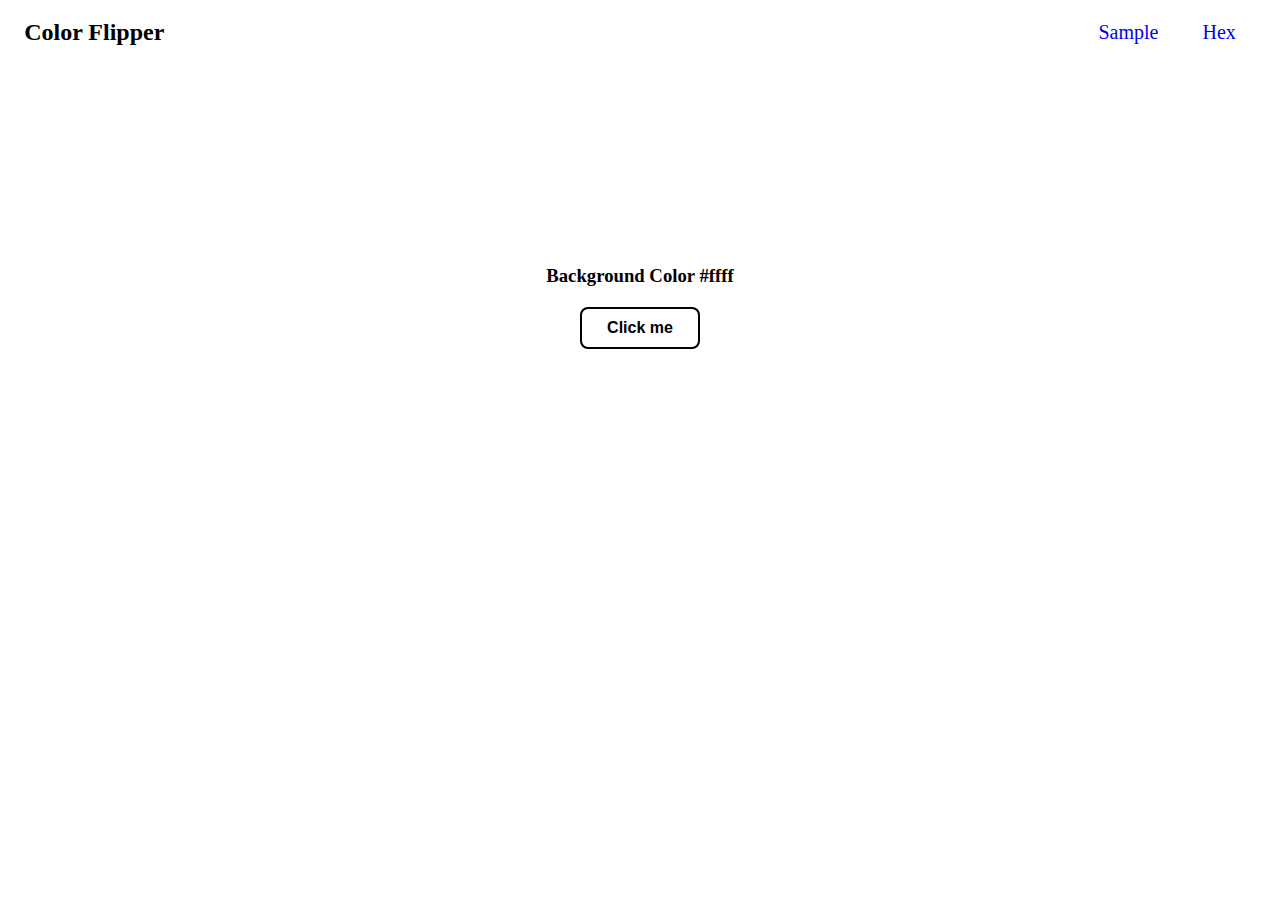
==== hex.html @ 1c285559 "changes" ====
<!DOCTYPE html>
<html lang="en">
<head>
    <meta charset="UTF-8">
    <meta name="viewport" content="width=device-width, initial-scale=1.0">
    <link rel="stylesheet" href="css/color.css">
    <title>Color-flipper</title>
</head>
<body>
    <nav>
        <div class="container">
            <div class="d-flex just-flip">
                <h2>Color Flipper</h2>
                <ul class="nav-link">
                    <li>
                        <a href="index.html">Sample</a>
                    </li>
                    <li>
                        <a href="hex.html">Hex</a>
                    </li>
                </ul>
            </div>
        </div>
    </nav>
    <main>
        <div class="container">
            <div class="pg-flex justify-center align-center h-100">
                <div class="content">
                    <h3>Background Color <span class="color">#ffff</span></h3>
                    <button class="btn" id="btn">Click me</button>
                </div>
            </div>
        </div>
    </main>
    <script src="./js/hex.js"></script>
</body>
</html>
---- css/color.css ----
* {
    padding: 0;
    margin: auto;
    box-sizing: border-box;
}

.container {
    display: flex;
    justify-content: center;
    align-items: center;
}

.d-flex {
    display: flex;
    justify-content: center;
    align-items: center;
}

.just-flip {
    width: 100%;
    height: 65px;
    background-color: rgba(255, 255, 255, 0.932);
    box-sizing: border-box;
}
@media screen and (max-width: 320px) {
    .just-flip h2 {
        font-size: 17px;
    }
}

.nav-link {
    margin-left: 890px;
}

@media screen and (max-width: 1024px) {
    .nav-link {
        margin-left: 660px;
    }
}

@media screen and (max-width: 768px) {
    .nav-link {
        margin-left: 350px;
    }
}

@media screen and (max-width: 425px) {
    .nav-link {
        margin-left: 60px;
    }
}

@media screen and (max-width: 375px) {
    .nav-link {
        margin-left: 30px;
    }
}

@media screen and (max-width: 320px) {
    .nav-link {
        margin-left: 15px;
    }
}

.nav-link li {
    list-style: none;
    display: inline-block;
    margin: 0 20px;
}

.nav-link a {
    text-decoration: none;
    font-size: 20px;
}

.pg-flex {
    margin-top: 150px;
    margin-bottom: 150px;
}

.content {
    display: flex;
    justify-content: center;
    align-items: center;
    flex-direction: column;
    margin-top: 50px;
}

.h-100 {
    min-height: 8vh;
    text-align: center;
}

.btn {
    padding: 10px 25px;
    background: #fff;
    font-size: 16px;
    font-weight: 700;
    border-radius: 8px;
    margin-top: 20px;
    cursor: pointer;
    outline: none;
    border: 2px solid #000;
}

.content h2 {
    text-transform: capitalizes;
}
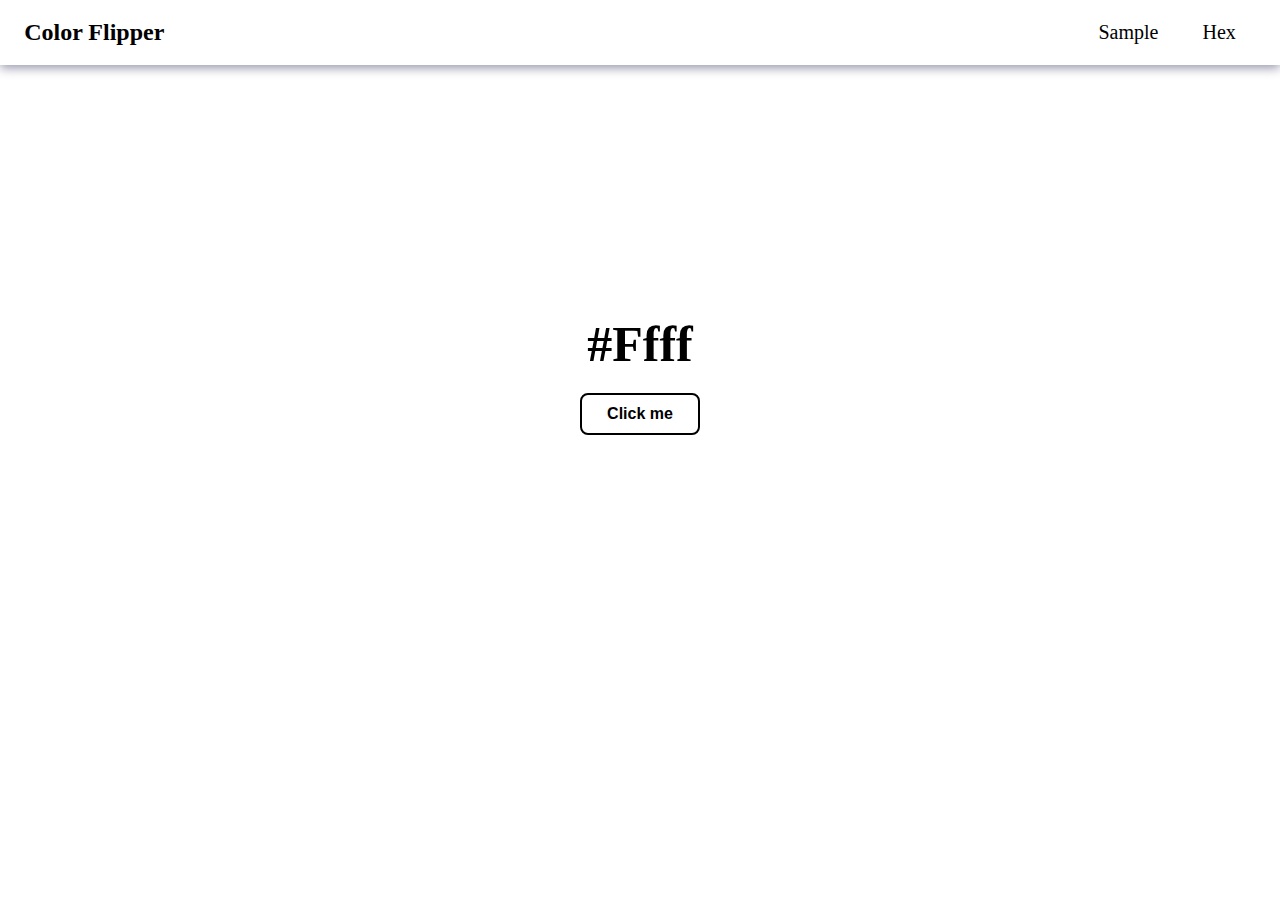
==== commit da0eaffd: "second commit" ====
--- a/hex.html
+++ b/hex.html
@@ -11,14 +11,25 @@
         <div class="container">
             <div class="d-flex just-flip">
                 <h2>Color Flipper</h2>
-                <ul class="nav-link">
-                    <li>
-                        <a href="index.html">Sample</a>
-                    </li>
-                    <li>
-                        <a href="hex.html">Hex</a>
-                    </li>
-                </ul>
+                <div class="nav">
+                    <div class="ham-holder" id="ham">
+                        <div class="hamburger">
+                            <div class="bar"></div>
+                            <div class="bar"></div>
+                            <div class="bar"></div>
+                        </div>
+                    </div>
+                    <div class="hidden nav-holder">
+                        <ul class="nav-link">
+                            <li>
+                                <a href="index.html">Sample</a>
+                            </li>
+                            <li>
+                                <a href="hex.html">Hex</a>
+                            </li>
+                        </ul>
+                    </div>
+                </div>
             </div>
         </div>
     </nav>
@@ -26,7 +37,7 @@
         <div class="container">
             <div class="pg-flex justify-center align-center h-100">
                 <div class="content">
-                    <h3>Background Color <span class="color">#ffff</span></h3>
+                    <h3><span class="color">#ffff</span></h3>
                     <button class="btn" id="btn">Click me</button>
                 </div>
             </div>
--- a/css/color.css
+++ b/css/color.css
@@ -15,11 +15,15 @@
     justify-content: center;
     align-items: center;
 }
+.d-flex h2{
+    color: black !important;
+}
 
 .just-flip {
     width: 100%;
     height: 65px;
     background-color: rgba(255, 255, 255, 0.932);
+    box-shadow: 0px 3px 10px rgb(150, 150, 173);
     box-sizing: border-box;
 }
 @media screen and (max-width: 320px) {
@@ -28,8 +32,69 @@
     }
 }
 
-.nav-link {
+.nav{
+    display: flex;
+    align-items: center;
     margin-left: 890px;
+}
+@media screen and (max-width: 1024px) {
+    .nav{
+        margin-left: 588px;
+    }
+}
+@media screen and (max-width: 900px) {
+    .nav{
+        flex-direction: column;
+    }
+}
+@media screen and (max-width: 768px) {
+    .nav{
+        margin-left: 485px;
+    }
+}
+@media screen and (max-width: 425px) {
+    .nav{
+        margin-left: 160px;
+    }
+}
+@media screen and (max-width: 320px) {
+    .nav{
+        margin-left: 90px;
+    }
+}
+
+.ham-holder{
+    display: none;
+}
+@media screen and (max-width: 900px) {
+    .ham-holder{
+        display: block;
+    }
+}
+
+.hamburger{
+    display: grid;
+    grid-template-rows: repeat(2, 1fr);
+    width: fit-content;
+    height: fit-content;
+    border: 1px solid black;
+    gap: 4px;
+    border-radius: 5px;
+}
+
+.bar{
+    height: 5px;
+    width: 40px;
+    background: #000;
+}
+
+.hidden{
+    display: block;
+}
+@media screen and (max-width: 900px) {
+    .hidden{
+        display: none;
+    }
 }
 
 @media screen and (max-width: 1024px) {
@@ -67,10 +132,29 @@
     display: inline-block;
     margin: 0 20px;
 }
+@media screen and (max-width: 900px) {
+    .nav-link{
+        display: flex;
+        flex-direction: column;
+        align-items: left;
+        padding-top: 20px;
+        padding-left: 8px;
+        position: absolute;
+        top: 64px;
+        left: 0;
+        right: 0;
+        background-color: rgba(255, 255, 255, 0.932);
+        box-shadow: 0px 3px 2px rgb(150, 150, 173);
+        width: 100%;
+        height: 100px;
+        gap: 9px;
+    }
+}
 
 .nav-link a {
     text-decoration: none;
     font-size: 20px;
+    color: #000;
 }
 
 .pg-flex {
@@ -83,7 +167,13 @@
     justify-content: center;
     align-items: center;
     flex-direction: column;
-    margin-top: 50px;
+    margin-top: 100px;
+}
+.content h3{
+    text-transform: capitalize;
+}
+.content h3>span{
+    font-size: 50px;
 }
 
 .h-100 {
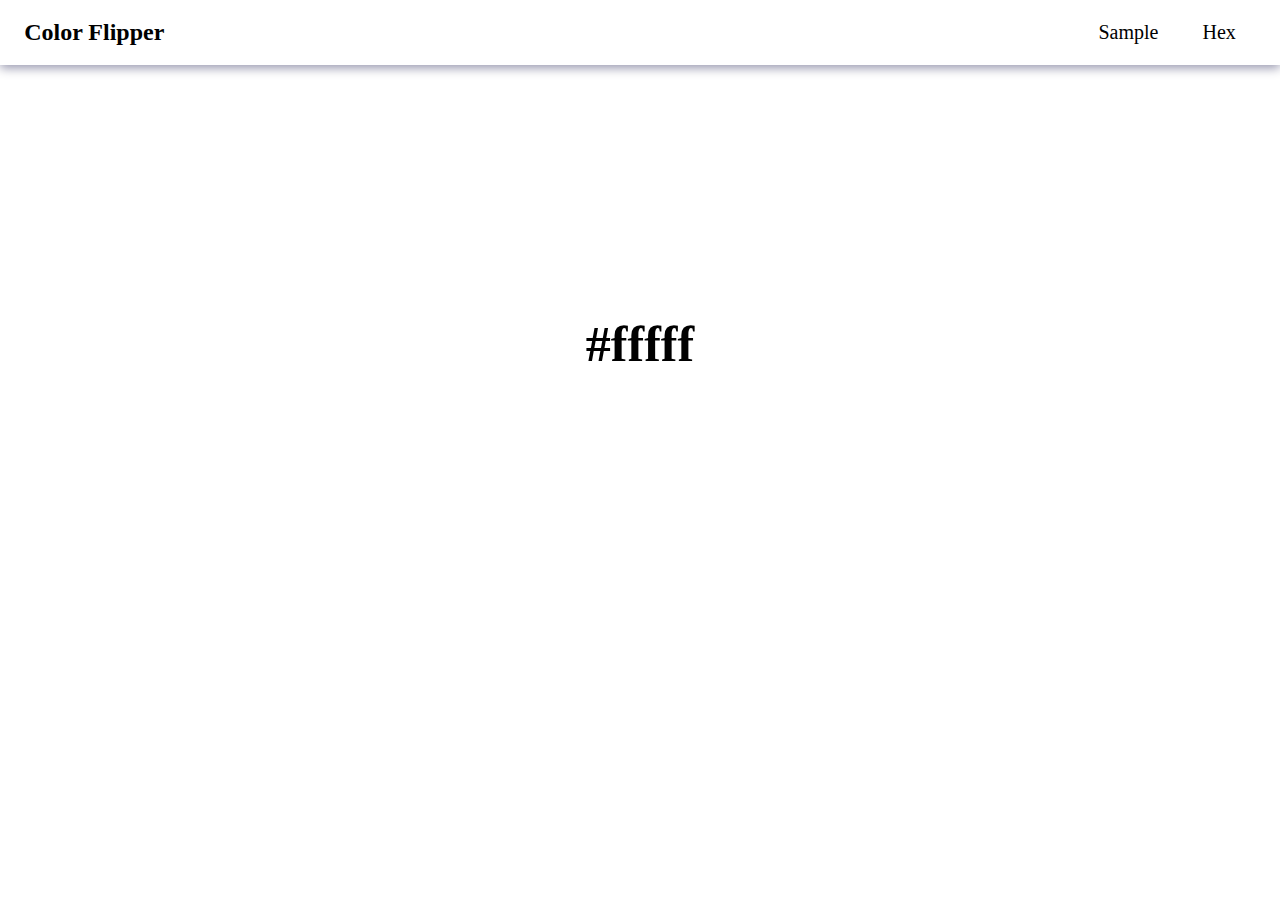
==== commit 84eb41e6: "second commit" ====
--- a/hex.html
+++ b/hex.html
@@ -36,9 +36,8 @@
     <main>
         <div class="container">
             <div class="pg-flex justify-center align-center h-100">
-                <div class="content">
-                    <h3><span class="color">#ffff</span></h3>
-                    <button class="btn" id="btn">Click me</button>
+                <div class="content-text">
+                    <h3><span class="color">#fffff</span></h3>
                 </div>
             </div>
         </div>
--- a/css/color.css
+++ b/css/color.css
@@ -162,7 +162,8 @@
     margin-bottom: 150px;
 }
 
-.content {
+.content,
+.content-text {
     display: flex;
     justify-content: center;
     align-items: center;
@@ -172,7 +173,8 @@
 .content h3{
     text-transform: capitalize;
 }
-.content h3>span{
+.content h3>span,
+.content-text h3>span{
     font-size: 50px;
 }
 
